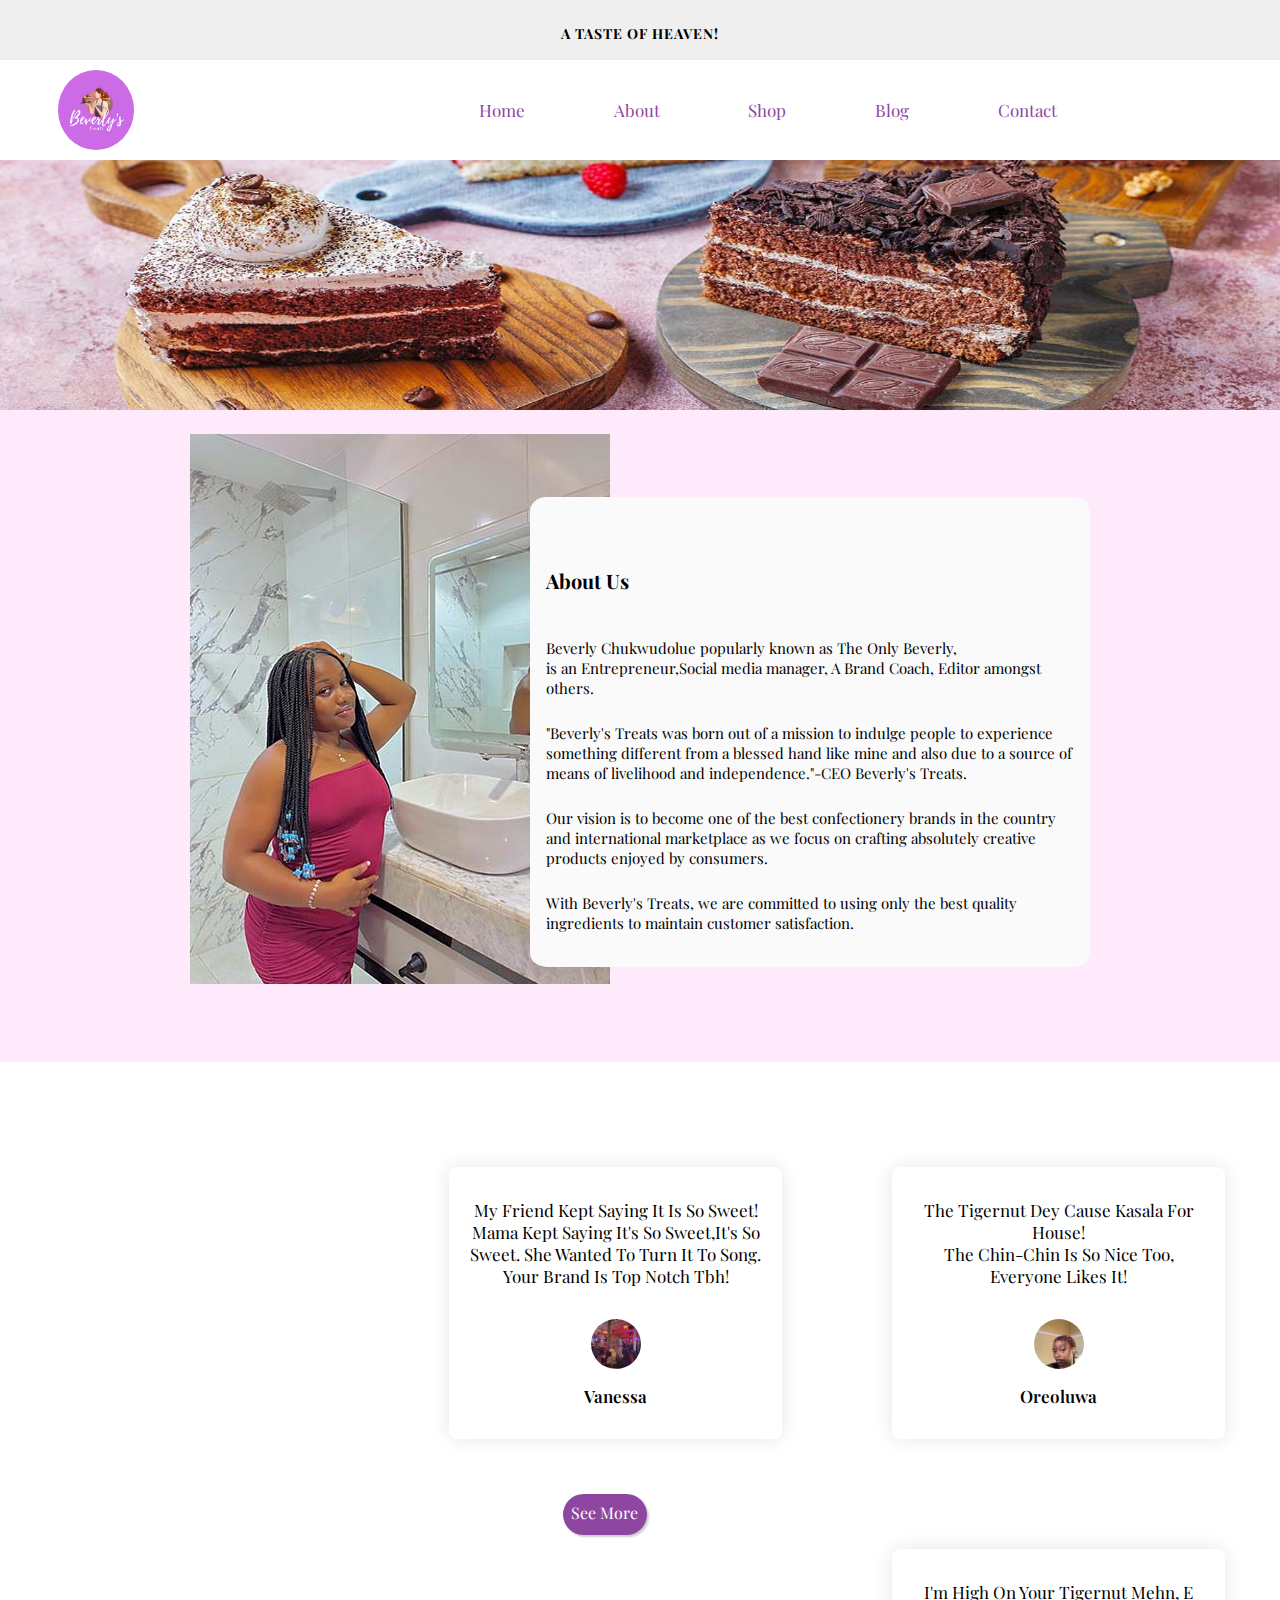
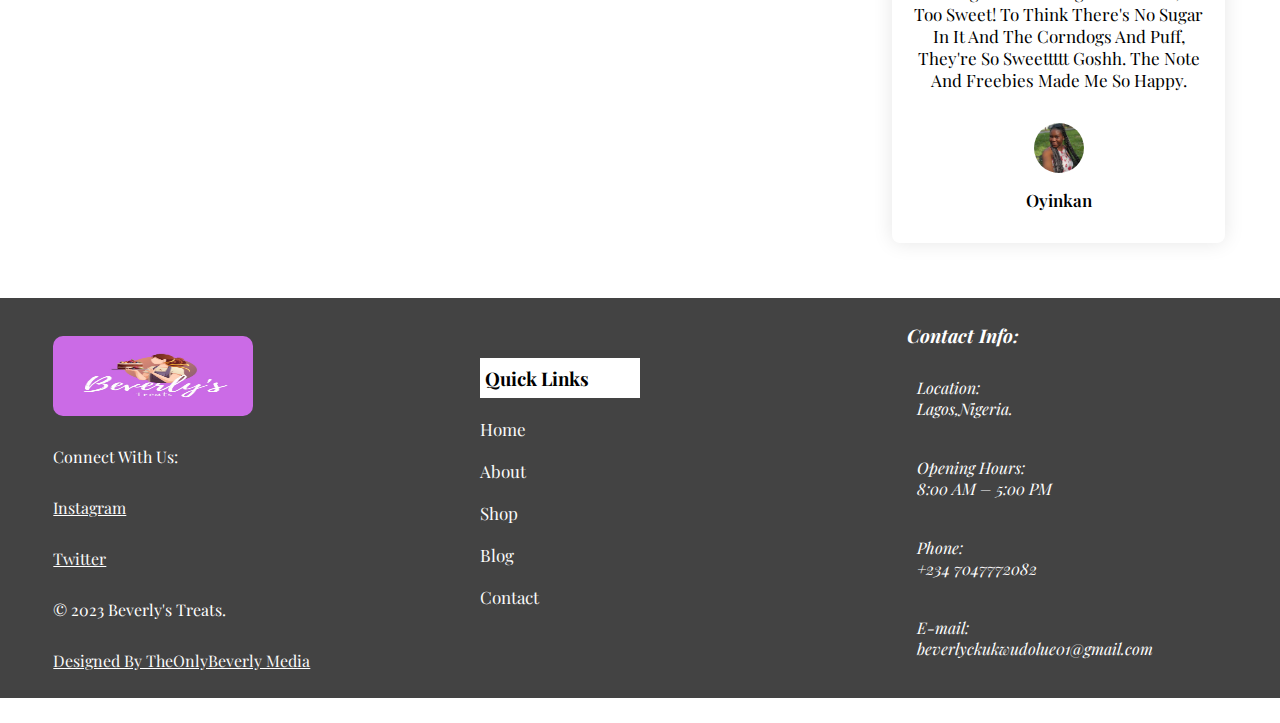
==== about.html @ a0cb0974 "Add files via upload" ====
<!DOCTYPE html>
<html lang="en">
<head>
    <meta charset="UTF-8">
    <meta name="viewport" content="width=device-width, initial-scale=1.0">
    <meta http-equiv="X-UA-Compatible" content="ie=edge">
    <link rel="icon" type="image/x-icon" href="images/BT.JPG">
    <link rel="preconnect" href="https://fonts.googleapis.com">
    <link rel="preconnect" href="https://fonts.gstatic.com" crossorigin>
    <link href="https://fonts.googleapis.com/css2?family=Playfair+Display&display=swap" rel="stylesheet">
    <link rel="stylesheet" href="https://cdnjs.cloudflare.com/ajax/libs/font-awesome/6.4.2/css/all.min.css" integrity="sha512-z3gLpd7yknf1YoNbCzqRKc4qyor8gaKU1qmn+CShxbuBusANI9QpRohGBreCFkKxLhei6S9CQXFEbbKuqLg0DA==" crossorigin="anonymous" referrerpolicy="no-referrer" />
    <link rel="stylesheet" href="https://cdnjs.cloudflare.com/ajax/libs/font-awesome/6.4.2/css/all.min.css" integrity="sha512-z3gLpd7yknf1YoNbCzqRKc4qyor8gaKU1qmn+CShxbuBusANI9QpRohGBreCFkKxLhei6S9CQXFEbbKuqLg0DA==" crossorigin="anonymous" referrerpolicy="no-referrer" />
    <link href="about.css" rel="stylesheet" type="text/css">
    <title>beverly'streats</title>
</head>
<body>
    <div class="topbar">
        <div class="sliderr">
            <figure class="top-bar-s">
                <div class="slide-up">
                    <H4>A TASTE OF HEAVEN!</H4>
                </div>
                <div class="slide-up">
                    <H4>LET'S TAKE YOUR TASTE BUDS ON A SWEET RIDE!</H4>
                </div>  
                <div class="slide-up">
                    <H4>A TASTE OF HEAVEN!</H4>
                </div>
                <div class="slide-up">
                    <H4>LET'S TAKE YOUR TASTE BUDS ON A SWEET RIDE!</H4>
                </div>  
            </figure>
        </div>
    </div>
    
    <header>
        <div class="logo">
            <i id="menu-btn" class="fa-solid fa-bars fa-xs" onclick="showNavbar()"></i>
            <img src="images/bt logo.JPG" alt="" srcset="">
        </div>

        <!--desktop navigation-->
       <nav class="desktop-navigation">
            <ul class="desktop-navigation-items">
                <li> <a href="index.html">Home</a></li>
                <li> <a href="about.html">About</a></li>
                <li> <a href="shop.html">Shop</a></li>
                <li><a href="./blog.html">Blog</a></li>
                <li> <a href="contact.html">Contact</a> </li>
            </ul>
        </nav> 
        

        <!--mobile navigation-->
        <nav class="mobile-navigation" id="mobile-navigation">
            <div class="mobile-navigation-header">
                <i id="close-btn" class="fa-solid fa-xmark" onclick="showNavbar()"></i>
            </div>
            <ul class="mobile-navigation-items">
                <li> <a href="index.html">Home</a></li>
                <li> <a href="about.html">About</a></li>
                <li> <a href="shop.html">Shop</a></li>
                <li><a href="./blog.html">Blog</a></li>
                <li> <a href="contact.html">Contact</a> </li>
            </ul>
        </nav>

    </header> 
    <div class="hero">
        <img src="images/cakesheader.jpg" >
    </div>
    <section class="about">
        <div class="main">
            <img src="images/moi.jpg">
            <div class="about-text">
                <h1>About Us </h1>
                <p> <span class="beverly"> Beverly Chukwudolue</span> popularly known as The Only Beverly,<br> is an Entrepreneur,Social media manager,
                     A Brand Coach, Editor amongst others.
                </p>

                <p>"Beverly's Treats was born out of a mission to indulge people to experience something 
                    different from a blessed hand like mine and also due to a source of means of livelihood 
                    and independence."-CEO Beverly's Treats.
                </p>
                    
                <p> Our vision is to become one of the best confectionery brands in the country and international 
                    marketplace as we focus on crafting absolutely creative products enjoyed by consumers. 
                </p>

                <p>  With Beverly's Treats, we are committed to using only the best quality ingredients 
                    to maintain customer satisfaction.
                </p>
            </div>
        </div>
    </section>

    <!-- testimonial -->
    <div class="testimonial">
        <div class="small-container">
            <div class="row">
                <div class="col-3">
                    <i class="fa fa-quote-left"></i>
                    <p> The tigernut dey cause kasala for house! <br>
                        The chin-chin is so nice too, Everyone likes it!</p>
               
                <img src="images/ore.jpg">
                <h3><p>Oreoluwa</p></h3> 
                </div>
            </div>

            <div class="col-3">
               <i class="fa fa-quote-left"></i>
                <p> My friend kept saying it is so sweet! Mama kept saying it's so sweet,it's so sweet.
                    She wanted to turn it to song. Your brand is top notch tbh!</p>
                <img src="images/vanessa.jpg">
                <h3><p>Vanessa</p></h3>
            </div>

            <div class="col-3">
                <i class="fa fa-quote-left"></i>
                <p> I'm high on your tigernut  mehn,  e too sweet! to think there's no sugar in  it and the corndogs and puff, they're so sweettttt goshh.
                    the note and freebies made me so happy.</head>
                </p>
                <img src="images/oyin.jpg">
                <h3><p>Oyinkan</p></h3>
            </div>
            </div>
        </div>
    </div>
    <div class="button-wrapper">
            <a class="button cta-button" href="https://www.instagram.com/p/Crfr7vyg7au/?igshid=MWZjMTM2ODFkZg==">See More</a>
    </div>


    <footer>
        <div class=" who-we-are">
            <img src="./images/bt logo.JPG" alt="">
            <p>Connect with Us:</p>    
            <p class="made-by"> <a href="https://www.instagram.com/reel/CrtVdaaIMTE/?igshid=MzRlODBiNWFlZA==">Instagram</p></a>  
            <p class="made-by"> <a href="https://www.instagram.com/reel/CrtVdaaIMTE/?igshid=MzRlODBiNWFlZA==">Twitter</p></a>   
            <p>&copy; 2023 Beverly's Treats.</p>
            <p class="made-by"> <a href="https://www.instagram.com/reel/CrtVdaaIMTE/?igshid=MzRlODBiNWFlZA==">Designed by TheOnlyBeverly Media</p></a> 
            <div></div>
        </div>

        <ul class="quick-links">
            <h3>Quick Links</h3>
            <li><a href="./index.html">Home</a></li>
            <li><a href="./about.html">About</a></li>
            <li><a href="./shop.html">Shop</a></li>
            <li><a href="./blog.html">Blog</a></li>
            <li><a href="./contact.html">Contact</a></li>
        </ul>

        <address class="contact">
        
            <h3>Contact Info:</h3>
            <div class="cont">
                <div>
                    <i class="fa-solid fa-location-dot"></i>
                </div>
                <span>
                    <p>
                        Location:
                    </p>
                    <p>
                        Lagos,Nigeria.
                    </p>
                </span>
            </div>
            <div class="cont">
                <div>
                    <i class="fa-regular fa-clock"></i>
                </div>
                <span>
                    <p>
                        Opening Hours:
                    </p>
                    <p>
                        8:00 AM – 5:00 PM
                    </p>
                </span>
            </div>

            <div class="cont">
                <div>
                    <i class="fa-solid fa-phone"></i>
                </div>
                <span>
                    <p>
                        Phone:
                    </p>
                    <p>
                        +234 7047772082
                    </p>
                </span>
            </div>

            <div class="cont">
                <div>
                    <i class="fa-regular fa-envelope"></i></i>
                </div>

                <span>
                    <p class="mymail">
                        E-mail:
                    </p>
                    <p class="mymail">
                       beverlyckukwudolue01@gmail.com
                    </p>
                </span>
            </div>
        </address>
    </footer>
</body>
<script src="./beverlystreats.js"></script>
</html>
---- about.css ----
/* Global styles */
@import url('https://fonts.googleapis.com/css2?family=Playfair+Display&display=swap');

* {
    margin: 0;
    padding: 0;
    box-sizing: border-box;
    text-decoration: none;
    outline: none;
    border: none;
    text-transform: capitalize;
    transition: all .3s linear;
    cursor: pointer;
}

body {
    margin: 0;
    padding: 0;
    width: 100%;
    height: 100%;
    font-family: 'Playfair Display', serif;
    background-repeat: no-repeat;
}

/* Header styles */
header {
    width: 100%;
    height: 100px;
    display: flex;
    flex-direction: row;
    justify-content: space-between;
    align-items: center;
    background-color: #ffffff;
}

header .logo {
    width: 15%;
    height: 100%;
    display: flex;
    justify-content: space-around;
    flex-direction: row;
    align-items: center;
}

header img {
    width: 40%;
    height: 80%;
    border-radius: 50%;
}


header .logo #menu-btn{
    font-size: 25px;
    display: none;
}


h4{
    font-size: 14px;
    text-align: center;
    color:#000000; 
    margin: 14px;
    letter-spacing: 1px;
}

.sliderr{
    width: 100%;
    height: 70px;
    overflow: hidden;
}

body .topbar{
    background-color: #efefef; 
    padding: 10px;
    width: 100%;
    height: 60px;
    float: right;
}

.sliderr .top-bar-s{
    position: relative;
    left: 0;
    width: 500%;
    animation: 8s slide forwards;
}

.slide-up{
    position: relative;
    width: 20%;
    float: left;
}

@keyframes slide{
    0%{
        left: 0;
    }
    10%{
        left: 0;
    }
    20%{
        left: -100%;
    }
    30%{
        left: -100%;
    }
    40%{
        left: -200%;
    }
    50%{
        left: -200%;
    }
    55%{
        left: -300%;
    }
    65%{
        left: -300%;
    }
    66%{
        left: -200%;
    }
    74%{
        left: -200%;
    }
    75%{
        left: -100%;
    }
    85%{
        left: -100%;
    }
    90%{
        left: 0;
    }
    1000%{
        left: 0;
    }
}

.hero img{
    width: 100%;
    height: 250px;
}
.about{
    width: 100%;
    padding: 78px 0px;
    background-color: #ffeafc;
    margin-top: -1%;
}

.about img{
    width: 420px;
    height: 550px;
    margin-top: -5%;
    animation: fadeInRight 2s ease;
}


.about-text{
    width: 600px;
    height: 470px;
    background-color: #fafafa;
    padding: 10px; 
    animation: fadeInUp 2s ease;
    border-radius: 3%;
    padding-left: 16px;
    margin-left: -80px;
}

.about-text h1{
    color: black;
    font-size: 20px;
    text-transform: capitalize;
    margin-top: 60px;
    margin-bottom: 44px;
}

.about-text p{
    font-size: 15px;
    text-transform: capitalize;
    margin-bottom: 25px;
    width: 100%;
    animation: text;
    animation-duration: 3s;
    animation-delay: 0s;
    animation-fill-mode: forwards;
    text-transform: none;
}

@keyframes text {
    0% {opacity: 0;}
    100% {opacity: 1;}
}

@keyframes fadeInUp{
    0%{
        opacity: 0;
        transform: translateY(50px);
    }
    100%{
        opacity: 1;
        transform: translateY(0px);  
    }
}    
@keyframes fadeInRight{
    0%{
        opacity: 0;
        transform: translateX(-50px);
    }
    100%{
        opacity: 1;
        transform: translateX(0px);  
    }
    
}
span{
    color: #fff;
}

.beverly{
    color: #000;
}

.main{
    width: 900px;
    max-width: 95%;
    margin: 0 auto;
    display: flex;
    align-items: center;
    justify-content: space-around;
}

/* testimonial */
.testimonial{
    padding-top: 50px;
}

.testimonial .col-3{
    text-align: center;
    padding: 20px 20px;
    box-shadow: 0 0 20px 0px rgba(0, 0, 0, 0.1);
    cursor: pointer;
    transition: transform 0.5s;
    width: 400px; 
    background-color: #fff;
    position: relative; 
    border-radius: 8px;
    margin: 55px;
    width: 26%;
    float: right;
}

.testimonial .col-3 img{
    width: 50px;
    height: 50px;
    margin-top: 20px;
    border-radius : 50%;
}

.testimonial .col-3:hover{
    transform: translateY(-10px)
}

.fa.fa-quote-left{
    font-size: 34px;
    color: #8d47a1;
}

.col-3 p{
    font-size: 17px;
    margin: 12px 0;
    color: #000;
}

.testimonial .col-3 h3{
    font-weight: 600;
    color: #000;
    font-size: 30px;
}

.button-wrapper {
    display: block;
    text-align: center;
}

.button {
    border: none;
    border-radius: 2em;
    box-shadow: 2px 2px 2px rgba(0,0,0,0.2);
    display: flex;
    font-size: 1em;
    padding: 8px;
    width: 84px;
    height: 41px;
    margin: 16px;
    margin-left: 44%;
    
}

.cta-button {
    background-color: #8d47a1;
    color: #fff;
}
  
.cta-button:hover {
    background-color: rgb(9, 9, 9);
}

footer{
    display: flex;
    flex-direction: row;
    justify-content: space-around;
    align-items: center;
    width: 100%;
    height: 400px;
    background-color: #434343;
    color: white;
    margin-top: 50px;
}

footer img{
    width: 200px;
    height: 80px;
    margin-top: 4%;
    border-radius: 10px;
}

footer .who-we-are{
    display: flex;
    flex-direction: column;
    height: 100%;
    width: 25%;
    gap: 30px;
    margin-top: 50px;
}

footer .who-we-are p a{
    color: #fafafa;
}

footer .who-we-are .made-by{
    text-decoration: underline;
}

footer .quick-links{
    display: flex;
    flex-direction: column;
    height: 70%;
    width: 25%;
    gap: 20px;
    list-style: none;
}

footer .quick-links h3{
    color: #000000;
    background-color: white;
    display: flex;
    flex-direction: row;
    justify-content: flex-start;
    align-items: center;
    height: 40px;
    width: 50%;
    padding-left: 5px;
}

footer .quick-links li a{
    color: #fafafa;
    text-decoration: none;
    font-size: 17px;
}

footer .quick-links li a:hover{
    color: var(--myBlue);
    background-color: #000000;
    width: 25%;
    padding: 3px;
    border-radius: 5px;
}


footer .contact{
    width: 25%;
    gap: 20px;
    display: flex;
    flex-direction: column;
    height: 400px;
    margin-top: 50px;
}

footer .contact .cont{
    display: flex;
    flex-direction: row;
    gap: 10px;
    align-items: center;
    height: 60px;
}

footer .contact .cont span{
    display: flex;
    flex-direction: column;
}

footer .contact .cont span .mymail{
    text-transform: none;
}

header .mobile-navigation{
    display: none;
}

header .desktop-navigation{
    width: 80%;
    height: 100%;
    display: flex;
    flex-direction: row;
    justify-content: space-around;
    align-items: center;
}

header .desktop-navigation-items{
    width: 65%;
    height: 100%;
    display: flex;
    flex-direction: row;
    justify-content: space-around;
    align-items: center;
}

header .desktop-navigation-items li{
    list-style: none;
}

header .desktop-navigation-items li a{
    font-size: 17px;
    color: #8d47a1;
}

header .desktop-navigation-items li a:hover{
    color: #000;
}

header .desktop-navigation footer{
    width: 100%;
    height: 150px;
    display: flex;
    flex-direction: row;
    justify-content: space-around;
    align-items: center;
    background-color: #efefef;
    color: #000000;
    margin-top: -20px;
}

header .desktop-navigation .footer-item{
    width: 40%;
    color: #000000;
    margin: 40px;
}


/* Media queries for responsiveness */
@media (max-width: 500px) {
    header .desktop-navigation{
        display: none;
    }

    header .logo{
        width: 100%;
        display: flex;
        flex-direction: row;
        justify-content: space-between;
        align-items: center;
        padding-left: 40px;
        padding-right: 20px;
    }

    header .logo img{
        width: 15%;
    }
    
    header .logo #menu-btn{
        display: block;
        font-size: 30px;
    }

    header .mobile-navigation{
        display: none;
        height: 100vh;
        width: 60%;
        position: absolute;
        top: 45px;
        left: 20px;
        flex-direction: column;
        gap: 50px;
        background-color: #fafafa;
    }

    header .mobile-navigation-items{
        display: flex;
        flex-direction: column;
        gap: 20px;
        height: 40%;
    }

    header .mobile-navigation-items li{
        height: 40px;
        width: 100%;
        list-style: none;
        display: flex;
        flex-direction: row;
        align-items: center;
    }
    
    header .mobile-navigation-items li a{
        background-color: p#8d47a1;
        color: #fafafa;
        width: 100%;
        height: 100%;
        display: flex;
        flex-direction: row;
        align-items: center;
        padding-left: 20px;
    }
    header .mobile-navigation-items li a:hover{
        color: #000;
    }

    header .mobile-navigation .account{
        display: flex;
        flex-direction: column;
        gap: 20px;
        height: 40%;
    }

    header .mobile-navigation .account li{
        height: 40px;
        width: 40%;
        list-style: none;
        display: flex;
        flex-direction: row;
        align-items: center;
    }

    header .mobile-navigation .account li a{
        color: purple;
        width: 100%;
        height: 100%;
        display: flex;
        flex-direction: row;
        align-items: center;
        padding-left: 20px;
    }
    

    .mobile-navigation .mobile-navigation-header{
        width: 100%;
        height: 100px;
    }

    .mobile-navigation .mobile-navigation-header #close-btn{
        font-size: 25px;
        position: relative;
        left: 80%;
        top: 20%;
    } 

















}
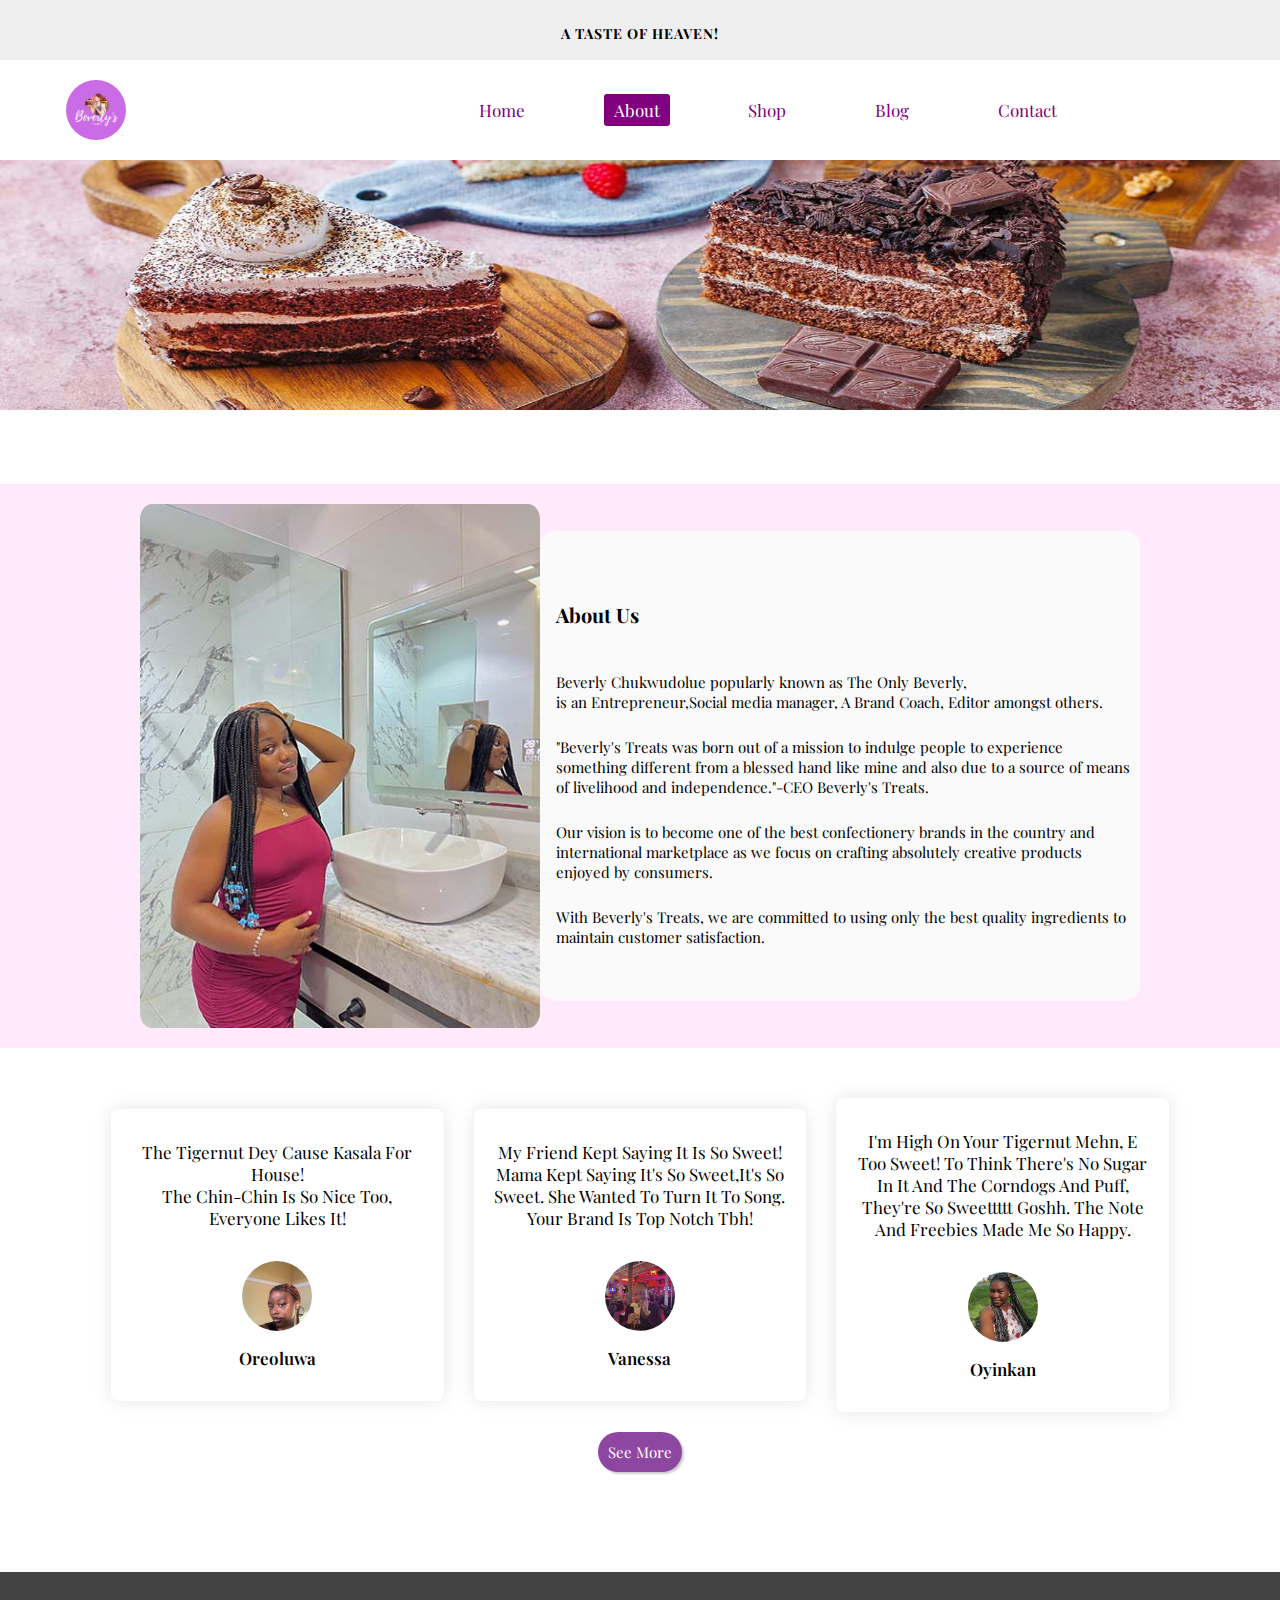
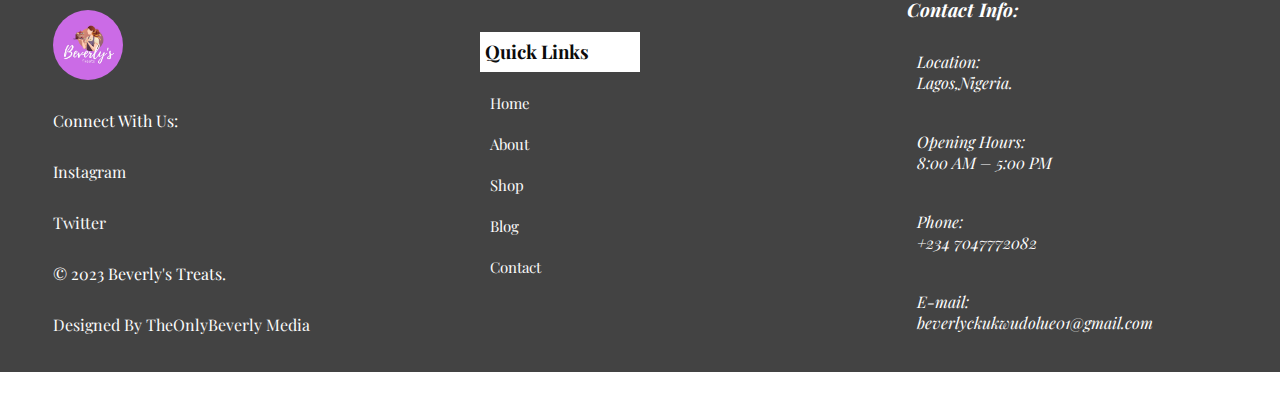
==== commit 2f41f314: "first commit" ====
--- a/about.html
+++ b/about.html
@@ -10,7 +10,7 @@
     <link href="https://fonts.googleapis.com/css2?family=Playfair+Display&display=swap" rel="stylesheet">
     <link rel="stylesheet" href="https://cdnjs.cloudflare.com/ajax/libs/font-awesome/6.4.2/css/all.min.css" integrity="sha512-z3gLpd7yknf1YoNbCzqRKc4qyor8gaKU1qmn+CShxbuBusANI9QpRohGBreCFkKxLhei6S9CQXFEbbKuqLg0DA==" crossorigin="anonymous" referrerpolicy="no-referrer" />
     <link rel="stylesheet" href="https://cdnjs.cloudflare.com/ajax/libs/font-awesome/6.4.2/css/all.min.css" integrity="sha512-z3gLpd7yknf1YoNbCzqRKc4qyor8gaKU1qmn+CShxbuBusANI9QpRohGBreCFkKxLhei6S9CQXFEbbKuqLg0DA==" crossorigin="anonymous" referrerpolicy="no-referrer" />
-    <link href="about.css" rel="stylesheet" type="text/css">
+    <link href="./about.css" rel="stylesheet" type="text/css">
     <title>beverly'streats</title>
 </head>
 <body>
@@ -61,19 +61,21 @@
                 <li> <a href="about.html">About</a></li>
                 <li> <a href="shop.html">Shop</a></li>
                 <li><a href="./blog.html">Blog</a></li>
-                <li> <a href="contact.html">Contact</a> </li>
+                <li> <a href="contact.html">Contact</a></li>
             </ul>
         </nav>
 
     </header> 
+
     <div class="hero">
         <img src="images/cakesheader.jpg" >
     </div>
+
     <section class="about">
         <div class="main">
             <img src="images/moi.jpg">
             <div class="about-text">
-                <h1>About Us </h1>
+                <h1>About Us</h1>
                 <p> <span class="beverly"> Beverly Chukwudolue</span> popularly known as The Only Beverly,<br> is an Entrepreneur,Social media manager,
                      A Brand Coach, Editor amongst others.
                 </p>
@@ -97,16 +99,27 @@
     <!-- testimonial -->
     <div class="testimonial">
         <div class="small-container">
-            <div class="row">
+            <!-- <div class="row">
                 <div class="col-3">
                     <i class="fa fa-quote-left"></i>
                     <p> The tigernut dey cause kasala for house! <br>
                         The chin-chin is so nice too, Everyone likes it!</p>
                
+                    <img src="images/ore.jpg">
+                    <h3><p>Oreoluwa</p></h3> 
+                </div>
+            </div> -->
+
+            
+            <div class="col-3">
+                <i class="fa fa-quote-left"></i>
+                <p> The tigernut dey cause kasala for house! <br>
+                    The chin-chin is so nice too, Everyone likes it!</p>
+            
                 <img src="images/ore.jpg">
                 <h3><p>Oreoluwa</p></h3> 
-                </div>
-            </div>
+            </div>
+            
 
             <div class="col-3">
                <i class="fa fa-quote-left"></i>
@@ -124,21 +137,24 @@
                 <img src="images/oyin.jpg">
                 <h3><p>Oyinkan</p></h3>
             </div>
-            </div>
-        </div>
+        </div>
+
+        <a class="button cta-button" href="https://www.instagram.com/p/Crfr7vyg7au/?igshid=MWZjMTM2ODFkZg==">See More</a>
     </div>
-    <div class="button-wrapper">
+    
+    
+    <!-- <div class="button-wrapper">
             <a class="button cta-button" href="https://www.instagram.com/p/Crfr7vyg7au/?igshid=MWZjMTM2ODFkZg==">See More</a>
-    </div>
+    </div> -->
 
 
     <footer>
-        <div class=" who-we-are">
+        <div class="who-we-are">
             <img src="./images/bt logo.JPG" alt="">
-            <p>Connect with Us:</p>    
+            <p class="connect">Connect with Us:</p>    
             <p class="made-by"> <a href="https://www.instagram.com/reel/CrtVdaaIMTE/?igshid=MzRlODBiNWFlZA==">Instagram</p></a>  
             <p class="made-by"> <a href="https://www.instagram.com/reel/CrtVdaaIMTE/?igshid=MzRlODBiNWFlZA==">Twitter</p></a>   
-            <p>&copy; 2023 Beverly's Treats.</p>
+             <p>&copy; 2023 Beverly's Treats.</p>
             <p class="made-by"> <a href="https://www.instagram.com/reel/CrtVdaaIMTE/?igshid=MzRlODBiNWFlZA==">Designed by TheOnlyBeverly Media</p></a> 
             <div></div>
         </div>
@@ -153,7 +169,6 @@
         </ul>
 
         <address class="contact">
-        
             <h3>Contact Info:</h3>
             <div class="cont">
                 <div>
@@ -202,16 +217,12 @@
                 </div>
 
                 <span>
-                    <p class="mymail">
-                        E-mail:
-                    </p>
-                    <p class="mymail">
-                       beverlyckukwudolue01@gmail.com
-                    </p>
+                    <p class="mymail">E-mail:</p>
+                    <p class="mymail mailAddress">beverlyckukwudolue01@gmail.com</p>
                 </span>
             </div>
         </address>
-    </footer>
+</footer>
 </body>
 <script src="./beverlystreats.js"></script>
 </html> --- a/about.css
+++ b/about.css
@@ -16,15 +16,23 @@
 body {
     margin: 0;
     padding: 0;
-    width: 100%;
+    width: 100vw;
     height: 100%;
+    overflow-x: hidden;
     font-family: 'Playfair Display', serif;
     background-repeat: no-repeat;
 }
 
+header .desktop-navigation .desktop-navigation-items li a.current{
+    color: white;
+    background-color: purple;
+    border-radius: 3px;
+}
+
+
 /* Header styles */
 header {
-    width: 100%;
+    width: 100vw;
     height: 100px;
     display: flex;
     flex-direction: row;
@@ -43,15 +51,53 @@
 }
 
 header img {
-    width: 40%;
-    height: 80%;
+    width: 60px;
+    height: 60px;
     border-radius: 50%;
 }
-
 
 header .logo #menu-btn{
     font-size: 25px;
     display: none;
+}
+
+
+header .mobile-navigation{
+    display: none;
+}
+
+header .desktop-navigation{
+    width: 80%;
+    height: 100%;
+    display: flex;
+    flex-direction: row;
+    justify-content: space-around;
+    align-items: center;
+}
+
+header .desktop-navigation-items{
+    width: 65%;
+    height: 100%;
+    display: flex;
+    flex-direction: row;
+    justify-content: space-around;
+    align-items: center;
+}
+
+header .desktop-navigation-items li{
+    list-style: none;
+}
+
+header .desktop-navigation-items li a{
+    font-size: 17px;
+    color: purple;
+    padding: 5px 10px;
+}
+
+header .desktop-navigation-items li a:hover{
+    background-color: purple;
+    border-radius: 3px;
+    color: white;
 }
 
 
@@ -63,6 +109,8 @@
     letter-spacing: 1px;
 }
 
+
+
 .sliderr{
     width: 100%;
     height: 70px;
@@ -139,18 +187,31 @@
     width: 100%;
     height: 250px;
 }
+
+
 .about{
     width: 100%;
-    padding: 78px 0px;
+    height: auto;
+    padding: 0;
     background-color: #ffeafc;
-    margin-top: -1%;
+    margin-top: 70px;
+    padding: 20px 0;
+}
+
+.about .main{
+    width: 100%;
+    height: auto;
+    margin: 0;
+    display: flex;
+    align-items: center;
+    justify-content: center;
 }
 
 .about img{
-    width: 420px;
-    height: 550px;
-    margin-top: -5%;
+    width: 400px;
+    height: 60%;
     animation: fadeInRight 2s ease;
+    border-radius: 3%;
 }
 
 
@@ -162,7 +223,7 @@
     animation: fadeInUp 2s ease;
     border-radius: 3%;
     padding-left: 16px;
-    margin-left: -80px;
+    margin-left: 0;
 }
 
 .about-text h1{
@@ -219,18 +280,26 @@
     color: #000;
 }
 
-.main{
-    width: 900px;
-    max-width: 95%;
-    margin: 0 auto;
-    display: flex;
-    align-items: center;
-    justify-content: space-around;
-}
+
 
 /* testimonial */
 .testimonial{
     padding-top: 50px;
+    height: auto;
+    width: 100vw;
+    display: flex;
+    flex-direction: column;
+    align-items: center;
+    gap: 20px;
+}
+
+.testimonial .small-container{
+    height: auto;
+    width: 100vw;
+    display: flex;
+    justify-content: center;
+    align-items: center;
+    gap: 30px;
 }
 
 .testimonial .col-3{
@@ -243,14 +312,14 @@
     background-color: #fff;
     position: relative; 
     border-radius: 8px;
-    margin: 55px;
+    margin: 0;
     width: 26%;
     float: right;
 }
 
 .testimonial .col-3 img{
-    width: 50px;
-    height: 50px;
+    width: 70px;
+    height: 70px;
     margin-top: 20px;
     border-radius : 50%;
 }
@@ -281,18 +350,17 @@
     text-align: center;
 }
 
-.button {
-    border: none;
+.testimonial a{
     border-radius: 2em;
     box-shadow: 2px 2px 2px rgba(0,0,0,0.2);
     display: flex;
-    font-size: 1em;
-    padding: 8px;
-    width: 84px;
-    height: 41px;
-    margin: 16px;
-    margin-left: 44%;
-    
+    justify-content: center;
+    align-items: center;
+    font-size: 15px;
+    padding: 0;
+    width: auto;
+    height: 40px;
+    padding: 5px 10px;
 }
 
 .cta-button {
@@ -313,14 +381,14 @@
     height: 400px;
     background-color: #434343;
     color: white;
-    margin-top: 50px;
+    margin-top: 100px;
 }
 
 footer img{
-    width: 200px;
-    height: 80px;
+    width: 70px;
+    height: 70px;
     margin-top: 4%;
-    border-radius: 10px;
+    border-radius: 50%;
 }
 
 footer .who-we-are{
@@ -336,9 +404,6 @@
     color: #fafafa;
 }
 
-footer .who-we-are .made-by{
-    text-decoration: underline;
-}
 
 footer .quick-links{
     display: flex;
@@ -350,7 +415,7 @@
 }
 
 footer .quick-links h3{
-    color: #000000;
+    color: rgb(12, 12, 12);
     background-color: white;
     display: flex;
     flex-direction: row;
@@ -364,14 +429,16 @@
 footer .quick-links li a{
     color: #fafafa;
     text-decoration: none;
-    font-size: 17px;
+    font-size: 15px;
+    padding: 10px;
+    width: auto;
 }
 
 footer .quick-links li a:hover{
     color: var(--myBlue);
-    background-color: #000000;
-    width: 25%;
-    padding: 3px;
+    background-color: rgb(12, 12, 12);
+    /* width: 25%; */
+    /* padding: 3px; */
     border-radius: 5px;
 }
 
@@ -385,6 +452,7 @@
     margin-top: 50px;
 }
 
+
 footer .contact .cont{
     display: flex;
     flex-direction: row;
@@ -402,58 +470,6 @@
     text-transform: none;
 }
 
-header .mobile-navigation{
-    display: none;
-}
-
-header .desktop-navigation{
-    width: 80%;
-    height: 100%;
-    display: flex;
-    flex-direction: row;
-    justify-content: space-around;
-    align-items: center;
-}
-
-header .desktop-navigation-items{
-    width: 65%;
-    height: 100%;
-    display: flex;
-    flex-direction: row;
-    justify-content: space-around;
-    align-items: center;
-}
-
-header .desktop-navigation-items li{
-    list-style: none;
-}
-
-header .desktop-navigation-items li a{
-    font-size: 17px;
-    color: #8d47a1;
-}
-
-header .desktop-navigation-items li a:hover{
-    color: #000;
-}
-
-header .desktop-navigation footer{
-    width: 100%;
-    height: 150px;
-    display: flex;
-    flex-direction: row;
-    justify-content: space-around;
-    align-items: center;
-    background-color: #efefef;
-    color: #000000;
-    margin-top: -20px;
-}
-
-header .desktop-navigation .footer-item{
-    width: 40%;
-    color: #000000;
-    margin: 40px;
-}
 
 
 /* Media queries for responsiveness */
@@ -462,18 +478,33 @@
         display: none;
     }
 
-    header .logo{
-        width: 100%;
+    header {
+        width: 100vw;
+        height: 70px;
         display: flex;
         flex-direction: row;
         justify-content: space-between;
         align-items: center;
+        background-color: #ffffff;
+    }
+
+    header .desktop-navigation{
+        display: none;
+    }
+
+    header .logo{
+        width: 100%;
+        display: flex;
+        flex-direction: row;
+        justify-content: space-between;
+        align-items: center;
         padding-left: 40px;
-        padding-right: 20px;
+        padding-right: 40px;
     }
 
     header .logo img{
-        width: 15%;
+        width: 50px;
+        height: 50px;
     }
     
     header .logo #menu-btn{
@@ -486,11 +517,12 @@
         height: 100vh;
         width: 60%;
         position: absolute;
-        top: 45px;
-        left: 20px;
+        top: 60px;
+        left: 0;
         flex-direction: column;
         gap: 50px;
-        background-color: #fafafa;
+        background-color: #fff;
+        z-index: 100;
     }
 
     header .mobile-navigation-items{
@@ -498,6 +530,9 @@
         flex-direction: column;
         gap: 20px;
         height: 40%;
+        width: 100%;
+        position: absolute;
+        top: 97px;
     }
 
     header .mobile-navigation-items li{
@@ -510,7 +545,7 @@
     }
     
     header .mobile-navigation-items li a{
-        background-color: p#8d47a1;
+        background-color: #8d47a1;
         color: #fafafa;
         width: 100%;
         height: 100%;
@@ -519,35 +554,11 @@
         align-items: center;
         padding-left: 20px;
     }
+
     header .mobile-navigation-items li a:hover{
-        color: #000;
-    }
-
-    header .mobile-navigation .account{
-        display: flex;
-        flex-direction: column;
-        gap: 20px;
-        height: 40%;
-    }
-
-    header .mobile-navigation .account li{
-        height: 40px;
-        width: 40%;
-        list-style: none;
-        display: flex;
-        flex-direction: row;
-        align-items: center;
-    }
-
-    header .mobile-navigation .account li a{
-        color: purple;
-        width: 100%;
-        height: 100%;
-        display: flex;
-        flex-direction: row;
-        align-items: center;
-        padding-left: 20px;
-    }
+        background-color: #622174;
+    }
+    
     
 
     .mobile-navigation .mobile-navigation-header{
@@ -560,22 +571,299 @@
         position: relative;
         left: 80%;
         top: 20%;
-    } 
-
-
-
-
-
-
-
-
-
-
-
-
-
-
-
-
+    }
+
+
+    .hero img{
+        width: 100%;
+        height: 150px;
+    }
+    
+    
+    .about{
+        width: 100%;
+        height: auto;
+        padding: 0;
+        background-color: #ffeafc;
+        margin-top: 30px;
+        padding: 20px 0;
+    }
+    
+    .about .main{
+        width: 100%;
+        height: auto;
+        margin: 0;
+        display: flex;
+        flex-direction: column;
+        align-items: center;
+        justify-content: center;
+        gap: 10px;
+    }
+    
+    .about img{
+        width: 90vw;
+        height: 400px;
+        animation: fadeInRight 2s ease;
+        border-radius: 10px;
+    }
+    
+    
+    .about-text{
+        width: 90vw;
+        height: auto;
+        display: flex;
+        flex-direction: column;
+        gap: 15px;
+        background-color: #fafafa;
+        padding: 10px; 
+        animation: fadeInUp 2s ease;
+        border-radius: 10px;
+        padding-left: 16px;
+        margin-left: 0;
+    }
+
+    
+    .about-text h1{
+        color: black;
+        font-size: 20px;
+        text-transform: capitalize;
+        margin-top: 0;
+        margin-bottom: 0;
+    }
+    
+    .about-text p{
+        font-size: 15px;
+        text-transform: capitalize;
+        margin-bottom: 0;
+        width: 100%;
+        animation: text;
+        animation-duration: 3s;
+        animation-delay: 0s;
+        animation-fill-mode: forwards;
+        text-transform: none;
+    }
+
+
+    /* testimonial */
+.testimonial{
+    padding-top: 50px;
+    height: auto;
+    width: 100vw;
+    display: flex;
+    flex-direction: column;
+    gap: 20px;
+    align-items: center;
+}
+
+.testimonial .small-container{
+    height: auto;
+    width: 90vw;
+    display: flex;
+    flex-direction: column;
+    justify-content: center;
+    align-items: center;
+    gap: 20px;
+}
+
+.testimonial .col-3{
+    text-align: center;
+    padding: 20px 20px;
+    box-shadow: 0 0 20px 0px rgba(0, 0, 0, 0.1);
+    cursor: pointer;
+    transition: transform 0.5s;
+    background-color: #fff;
+    position: relative; 
+    border-radius: 8px;
+    margin: 0;
+    width: 100%;
+    float: right;
+}
+
+.testimonial .col-3 img{
+    width: 70px;
+    height: 70px;
+    margin-top: 20px;
+    border-radius : 50%;
+}
+
+.testimonial .col-3:hover{
+    transform: translateY(-10px)
+}
+
+.fa.fa-quote-left{
+    font-size: 34px;
+    color: #8d47a1;
+}
+
+.col-3 p{
+    font-size: 17px;
+    margin: 12px 0;
+    color: #000;
+}
+
+.testimonial .col-3 h3{
+    font-weight: 600;
+    color: #000;
+    font-size: 30px;
+}
+
+.button-wrapper {
+    display: block;
+    text-align: center;
+}
+
+.testimonial a{
+    border-radius: 2em;
+    box-shadow: 2px 2px 2px rgba(0,0,0,0.2);
+    display: flex;
+    justify-content: center;
+    align-items: center;
+    font-size: 15px;
+    padding: 0 5px;
+    width: auto;
+    height: 40px;
+    padding: 5px 10px;
+}
+
+
+
+
+    footer{
+        display: flex;
+        flex-direction: column;
+        justify-content: space-around;
+        align-items: center;
+        width: 100vw;
+        height: auto;
+        background-color: #434343;
+        color: white;
+        margin-top: 50px;
+        gap: 30px;
+    }
+    
+    footer img{
+        width: 50px;
+        height: 50px;
+        margin-top: 4%;
+        border-radius: 50%;
+    }
+    
+    footer .who-we-are{
+        display: flex;
+        flex-direction: column;
+        height: auto;
+        width: 100%;
+        gap: 10px;
+        margin-top: 0;
+        padding-left: 20px;
+    }
+
+    footer .who-we-are .connect{
+        color: black;
+        font-weight: 900;
+        background-color: white;
+        width: 50vw;
+        height: 40px;
+        display: flex;
+        justify-content: flex-start;
+        align-items: center;
+        padding-left: 10px;
+    }
+    
+    footer .who-we-are p a{
+        color: white;
+    }
+    
+    /* footer .who-we-are .made-by{
+        text-decoration: underline;
+    } */
+    
+    footer .quick-links{
+        display: flex;
+        flex-direction: column;
+        height: auto;
+        width: 100%;
+        gap: 10px;
+        list-style: none;
+        padding-left: 20px;
+    }
+    
+    footer .quick-links h3{
+        color: black;
+        background-color: white;
+        font-weight: 900;
+        display: flex;
+        flex-direction: row;
+        justify-content: flex-start;
+        align-items: center;
+        height: 40px;
+        width: 50%;
+        padding-left: 5px;
+    }
+    
+    footer .quick-links li a{
+        color: white;
+        text-decoration: none;
+        font-size: 15px;
+        padding: 10px;
+        width: auto;
+    }
+    
+    footer .quick-links li a:hover{
+        color: white;
+        background-color: transparent;
+        border-radius: 5px;
+    }
+    
+    
+    footer .contact{
+        width: 100%;
+        height: auto;
+        gap: 15px;
+        display: flex;
+        flex-direction: column;
+        margin-top: 0;
+        padding-left: 20px;
+        padding-bottom: 20px;
+    }
+
+    footer .contact h3{
+        color: black;
+        font-weight: 900;
+        background-color: white;
+        width: 50vw;
+        height: 40px;
+        display: flex;
+        justify-content: flex-start;
+        align-items: center;
+        padding-left: 10px;
+    }
+
+        
+    
+    footer .contact .cont{
+        display: flex;
+        flex-direction: row;
+        gap: 10px;
+        align-items: center;
+        height: auto;
+        width: auto;
+    }
+    
+    footer .contact .cont span{
+        height: auto;
+        width: auto;
+        display: flex;
+        flex-direction: column;
+        gap: 5px;
+    }
+    
+    footer .contact .cont span .mymail{
+        text-transform: none;
+    }
+
+    footer .contact .cont span .mailAddress{
+        font-size: 13px;
+    }
 
 }